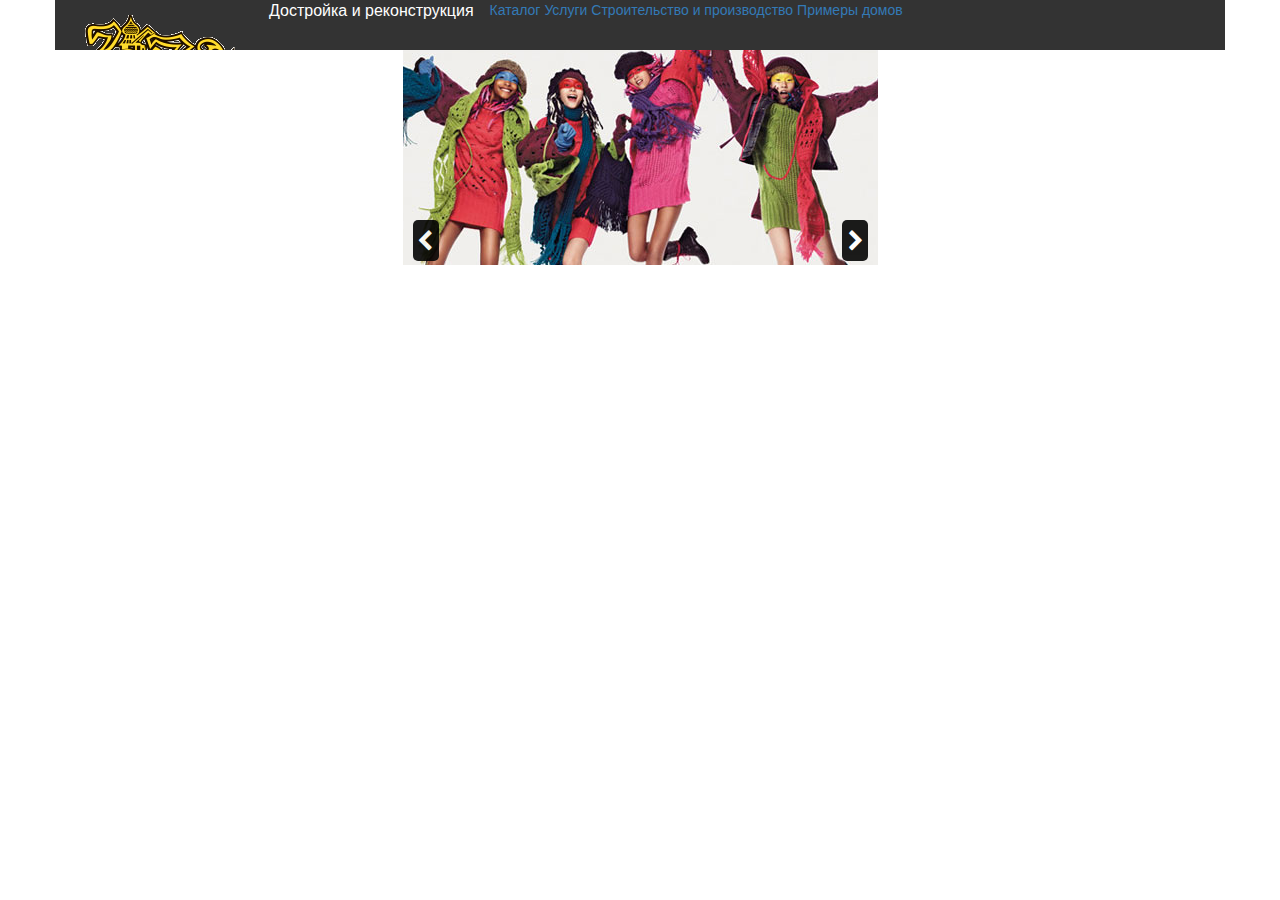
==== banner.html @ 2c3438ba "init commit. oh git" ====
﻿<!DOCTYPE html>
<html>

<head>
    <link rel="stylesheet" href="font-awesome-4.7.0/css/font-awesome.min.css">
    <link rel="stylesheet" href="bootstrap-3.3.7-dist/css/bootstrap.min.css">
    <link rel="stylesheet" href="css/inner.css">

    <meta charset="utf-8" />
    <meta name="viewport" content="width=device-width, initial-scale=1.0" />
</head>

<body>

    <header>
        <div class="vnavbar container">

            <a class="navbar-brand" href="#"><img src="images/label.png"></a>

            <!-- <ul class="service-info">
                        <li>О компании</li>
                        <li>Акции</li>
                        <li>Контакты</li>
                    </ul> -->




            <a href="#">Каталог</a>

            <div class="dropdown-large">
                <a href="#" class="dropdown-link">
                    Достройка и реконструкция
                </a>

                <ul class="dropdown-menu-large row">
                    <div class="container">
                        <li class="col-md-4">
                            <ul>
                                <div class="sub-menu">
                                    <li class="dropdown-header">Пристройки</li>
                                    <li><a href="#">Пристройки к строениям</a></li>
                                    <li><a href="#">Устройство мансардных этажей</a></li>
                                </div>
                                <div class="sub-menu">
                                    <li class="dropdown-header">Достройка домов</li>
                                    <li><a href="#">Завершение строительства</a></li>
                                    <li><a href="#">Возведение крыш</a></li>
                                    <li><a href="#">Объединение строений</a></li>
                                    <li><a href="#">Устройство отмостки</a></li>
                                </div>
                                <div class="sub-menu">
                                    <li class="dropdown-header">Примеры работ</li>
                                </div>
                            </ul>
                        </li>
                        <li class="col-md-4">
                            <ul>
                                <div class="sub-menu">
                                    <li class="dropdown-header">Ремонт домов</li>
                                    <li><a href="#">Замена кровли</a></li>
                                    <li><a href="#">Утепление строений</a></li>
                                    <li><a href="#">Наружная отделка домов</a></li>
                                    <li><a href="#">Внутренняя отделка помещений</a></li>
                                    <li><a href="#">Внутренняя перепланнировка помещений</a></li>
                                </div>
                                <div class="sub-menu">
                                    <li class="dropdown-header">Строительство и достройка малых архитектурных форм</li>
                                </div>
                                <div class="sub-menu">
                                    <li class="dropdown-header">Возведение заборов из профлиста</li>
                                </div>
                            </ul>
                        </li>
                    </div>
                </ul>
            </div>

            <a href="#">Услуги</a>

            <a href="#">Строительство и производство</a>

            <a href="#">Примеры домов</a>

            <div class="phone">+7 495 921 33 01</div>

        </div>

    </header>

    <div class="body-content">
        <div class="main-catalog">

            <div class="slider-box">
                <div class="prev">
                    <i class="fa fa-chevron-left" aria-hidden="true"></i>
                </div>

                <div class="slider">
                    <img src="images/banner_1.png" class="current" alt="">
                    <img src="images/banner_2.png" alt="">
                    <img src="images/banner_3.png" alt="">
                </div>
                <div class="next">
                    <i class="fa fa-chevron-right" aria-hidden="true"></i>
                </div>
            </div>

        </div>
    </div>

</body>

<script src="js/jquery-3.3.1.min.js"></script>
<script src="bootstrap-3.3.7-dist/js/bootstrap.min.js"></script>
<script src="js/slider.js"></script>

</html>
---- css/inner.css ----
header .vnavbar {
  overflow: hidden;
  background-color: #333;
}

header .vnavbar ul {
  list-style: none;
}

header .vnavbar a:hover {
  background-color: #eee;
}

header .vnavbar .dropdown-large {
  float: left;
  overflow: hidden;
}

header .vnavbar .dropdown-large:hover {
  background-color: #eee;
}

header .vnavbar .dropdown-large:hover .dropdown-menu-large {
  display: block;
}

header .vnavbar .dropdown-large:hover .dropdown-menu-large li {
  display: -webkit-box;
  display: -ms-flexbox;
  display: flex;
}

header .vnavbar .dropdown-large .dropdown-link {
  font-size: 16px;
  border: none;
  outline: none;
  color: white;
  padding: 14px 16px;
  background-color: inherit;
  font-family: inherit;
  margin: 0;
}

header .vnavbar .dropdown-large .dropdown-menu-large {
  display: none;
  position: absolute;
  left: 0;
  background-color: #eee;
  width: 100%;
  z-index: 1;
}

header .vnavbar .dropdown-large .dropdown-menu-large .container {
  padding: 0px;
}

header .vnavbar .dropdown-large .dropdown-menu-large .container li {
  padding: 0px;
}

header .vnavbar .dropdown-large .dropdown-menu-large .container li ul {
  padding: 0px;
}

header .vnavbar .dropdown-large .dropdown-menu-large a {
  float: left;
  color: white;
  text-decoration: none;
}

header .vnavbar .dropdown-large .dropdown-menu-large a:hover {
  background-color: #eee;
  color: black;
}

.main-catalog {
  padding-right: 15px;
  padding-left: 15px;
  margin: auto;
  text-align: center;
}

.main-catalog .slider-box {
  position: relative;
  margin: auto;
  display: inline-block;
  width: 475px;
  height: 215px;
  overflow: hidden;
}

.main-catalog .slider-box .slider {
  position: relative;
  width: 10000px;
  height: 215px;
}

.main-catalog .slider-box .slider img {
  float: left;
}

.main-catalog .slider-box .prev,
.main-catalog .slider-box .next {
  position: absolute;
  top: 170px;
  display: block;
  cursor: pointer;
  font-family: FontAwesome;
  font-size: 22px;
  background-color: #030303;
  color: #fff;
  opacity: 0.9;
  z-index: 10;
  border-radius: 5px;
}

.main-catalog .slider-box .prev {
  padding: 6px 6px 4px 4px;
  left: 10px;
}

.main-catalog .slider-box .next {
  padding: 6px 4px 4px 6px;
  right: 10px;
}
/*# sourceMappingURL=inner.css.map */
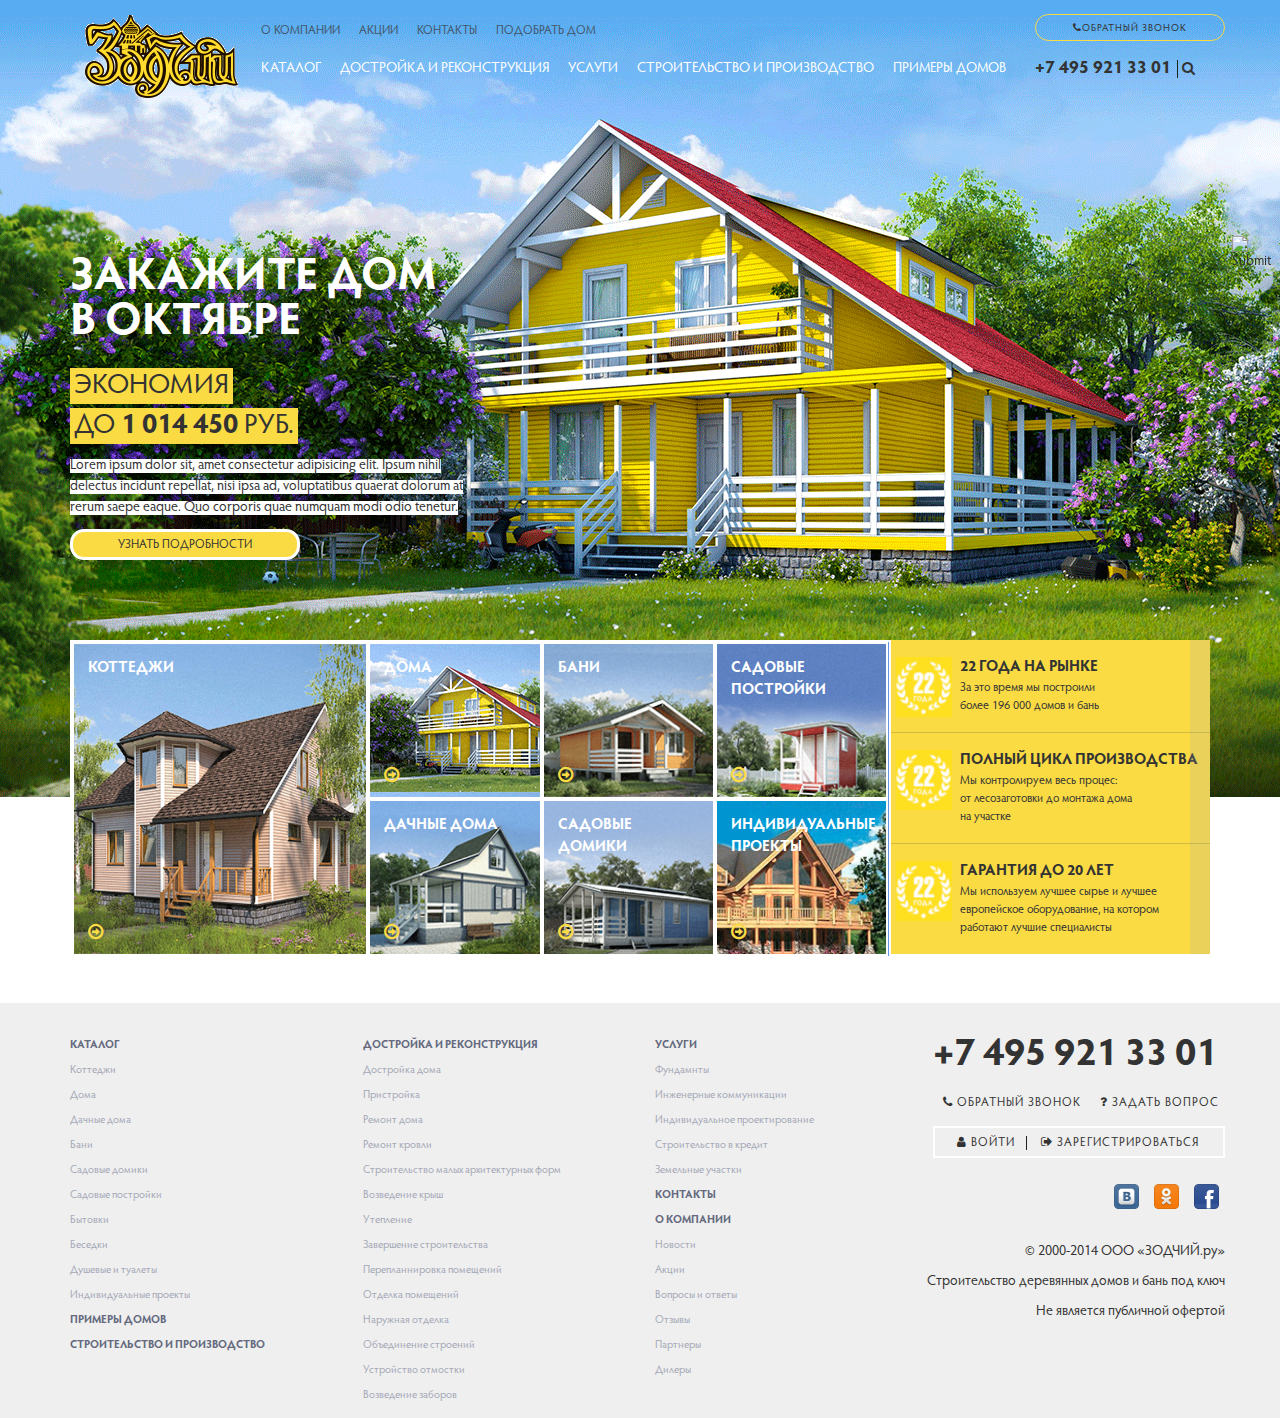
==== commit 5668a3e5: "second_commit" ====
--- a/banner.html
+++ b/banner.html
@@ -13,106 +13,309 @@
 <body>
 
     <header>
-        <div class="vnavbar container">
-
-            <a class="navbar-brand" href="#"><img src="images/label.png"></a>
-
-            <!-- <ul class="service-info">
-                        <li>О компании</li>
-                        <li>Акции</li>
-                        <li>Контакты</li>
-                    </ul> -->
-
-
-
-
-            <a href="#">Каталог</a>
-
-            <div class="dropdown-large">
-                <a href="#" class="dropdown-link">
-                    Достройка и реконструкция
-                </a>
-
-                <ul class="dropdown-menu-large row">
-                    <div class="container">
-                        <li class="col-md-4">
-                            <ul>
-                                <div class="sub-menu">
-                                    <li class="dropdown-header">Пристройки</li>
-                                    <li><a href="#">Пристройки к строениям</a></li>
-                                    <li><a href="#">Устройство мансардных этажей</a></li>
-                                </div>
-                                <div class="sub-menu">
-                                    <li class="dropdown-header">Достройка домов</li>
-                                    <li><a href="#">Завершение строительства</a></li>
-                                    <li><a href="#">Возведение крыш</a></li>
-                                    <li><a href="#">Объединение строений</a></li>
-                                    <li><a href="#">Устройство отмостки</a></li>
-                                </div>
-                                <div class="sub-menu">
-                                    <li class="dropdown-header">Примеры работ</li>
-                                </div>
-                            </ul>
+        <div class="container ">
+            <div class="navbar-header">
+                <a class="navbar-brand" href="#"><img src="images/label.png"></a>
+            </div>
+
+            <div class="vnavbar nav navbar-nav">
+                <div class="service-info-menu">
+                    <ul class="service-info">
+                        <li><a href="#">О компании</a></li>
+                        <li><a href="#">Акции</a></li>
+                        <li><a href="#">Контакты</a></li>
+                        <li><a href="#">Подобрать дом</a></li>
+                    </ul>
+                </div>
+
+                <div class="navigation-menu">
+                    <a href="#">Каталог</a>
+
+                    <div class="dropdown-large">
+                        <a href="#" class="dropdown-link">
+                            Достройка и реконструкция
+                        </a>
+
+                        <ul class="dropdown-menu-large row">
+                            <div class="container">
+                                <li class="col-md-4">
+                                    <ul>
+                                        <div class="sub-menu">
+                                            <li class="dropdown-header underlined">Пристройки</li>
+                                            <li><a href="#">Пристройки к строениям</a></li>
+                                            <li><a href="#">Устройство мансардных этажей</a></li>
+                                        </div>
+                                        <div class="sub-menu">
+                                            <li class="dropdown-header underlined">Достройка домов</li>
+                                            <li><a href="#">Завершение строительства</a></li>
+                                            <li><a href="#">Возведение крыш</a></li>
+                                            <li><a href="#">Объединение строений</a></li>
+                                            <li><a href="#">Устройство отмостки</a></li>
+                                        </div>
+                                        <div class="sub-menu">
+                                            <li class="dropdown-header">Примеры работ</li>
+                                        </div>
+                                    </ul>
+                                </li>
+                                <li class="col-md-4">
+                                    <ul>
+                                        <div class="sub-menu">
+                                            <li class="dropdown-header underlined">Ремонт домов</li>
+                                            <li><a href="#">Замена кровли</a></li>
+                                            <li><a href="#">Утепление строений</a></li>
+                                            <li><a href="#">Наружная отделка домов</a></li>
+                                            <li><a href="#">Внутренняя отделка помещений</a></li>
+                                            <li><a href="#">Внутренняя перепланнировка помещений</a></li>
+                                        </div>
+                                        <div class="sub-menu">
+                                            <li class="dropdown-header">Строительство и достройка малых
+                                                архитектурных
+                                                форм</li>
+                                        </div>
+                                        <div class="sub-menu">
+                                            <li class="dropdown-header">Возведение заборов из профлиста</li>
+                                        </div>
+                                    </ul>
+                                </li>
+                            </div>
+                        </ul>
+                    </div>
+
+                    <a href="#">Услуги</a>
+
+                    <a href="#">Строительство и производство</a>
+
+                    <a href="#">Примеры домов</a>
+
+                </div>
+            </div>
+
+            <ul class="nav navbar-nav navbar-right contacts">
+                <li>
+                    <button class="callback">
+                        <i class="fa fa-phone" aria-hidden="true"></i>Обратный звонок
+                    </button>
+                </li>
+                <li class="service">
+                    <span class="phone">+7 495 921 33 01</span>
+                    <span class="vl"></span>
+                    <i class="fa fa-search" aria-hidden="true"></i>
+                </li>
+            </ul>
+        </div>
+    </header>
+
+    <div class="body-content">
+        <input type="image" src="submit.gif" alt="Submit" width="48" height="48" style="position: fixed; right: 0; z-index: 20;">
+
+        <div class="slider">
+            <div class="container">
+                <div class="slide">
+                    <h1>Закажите дом в октябре</h1>
+                    <h2>
+                        <span>Экономия</span>
+                        <br>
+                        <span>до <b>1 014 450</b> руб.</span>
+                    </h2>
+                    <p>
+                        <span>Lorem ipsum dolor sit, amet consectetur adipisicing elit. Ipsum nihil</span>
+                        <span>delectus incidunt repellat, nisi ipsa ad, voluptatibus quaerat dolorum at</span>
+                        <span>rerum saepe eaque. Quo corporis quae numquam modi odio tenetur.</span>
+                    </p>
+                    <button class="details">
+                        Узнать подробности
+                    </button>
+                </div>
+            </div>
+        </div>
+
+        <div class="container">
+            <div class="examples">
+                <div class="cottage house-image">
+                    <h4>Коттеджи</h4>
+                    <div class="show-details">
+                        <a href="#"><i class="fa fa-arrow-circle-o-right" aria-hidden="true"></i></a>
+                    </div>
+                </div>
+
+                <div class="other-buildings house-image">
+                    <div class="houses">
+                        <h4>Дома</h4>
+                        <div class="show-details">
+                            <a href="#"><i class="fa fa-arrow-circle-o-right" aria-hidden="true"></i></a>
+                        </div>
+                    </div>
+                    <div class="bath house-image">
+                        <h4>Бани</h4>
+                        <div class="show-details">
+                            <a href="#"><i class="fa fa-arrow-circle-o-right" aria-hidden="true"></i></a>
+                        </div>
+                    </div>
+                    <div class="building house-image">
+                        <h4>Садовые постройки</h4>
+                        <div class="show-details">
+                            <a href="#"><i class="fa fa-arrow-circle-o-right" aria-hidden="true"></i></a>
+                        </div>
+                    </div>
+                    <div class="village-houses house-image">
+                        <h4>Дачные дома</h4>
+                        <div class="show-details">
+                            <a href="#"><i class="fa fa-arrow-circle-o-right" aria-hidden="true"></i></a>
+                        </div>
+                    </div>
+                    <div class="village-buildings house-image">
+                        <h4>Садовые домики</h4>
+                        <div class="show-details">
+                            <a href="#"><i class="fa fa-arrow-circle-o-right" aria-hidden="true"></i></a>
+                        </div>
+                    </div>
+                    <div class="individual-projects house-image">
+                        <h4>Индивидуальные проекты</h4>
+                        <div class="show-details">
+                            <a href="#"><i class="fa fa-arrow-circle-o-right" aria-hidden="true"></i></a>
+                        </div>
+                    </div>
+                </div>
+
+                <div class="benefits">
+                    <div class="uzor"></div>
+                    <ul>
+                        <li class="benefit">
+                            <div class="benefit-image" style="background-image: url('./images/22years.png')"></div>
+                            <div class="benefit-description">
+                                <h4>22 года на рынке</h4>
+                                <span>За это время мы построили<br> более 196 000 домов и бань</span>
+                            </div>
                         </li>
-                        <li class="col-md-4">
-                            <ul>
-                                <div class="sub-menu">
-                                    <li class="dropdown-header">Ремонт домов</li>
-                                    <li><a href="#">Замена кровли</a></li>
-                                    <li><a href="#">Утепление строений</a></li>
-                                    <li><a href="#">Наружная отделка домов</a></li>
-                                    <li><a href="#">Внутренняя отделка помещений</a></li>
-                                    <li><a href="#">Внутренняя перепланнировка помещений</a></li>
-                                </div>
-                                <div class="sub-menu">
-                                    <li class="dropdown-header">Строительство и достройка малых архитектурных форм</li>
-                                </div>
-                                <div class="sub-menu">
-                                    <li class="dropdown-header">Возведение заборов из профлиста</li>
-                                </div>
-                            </ul>
+                        <li class="benefit">
+                            <div class="benefit-image" style="background-image: url('./images/22years.png')"></div>
+                            <div class="benefit-description">
+                                <h4>Полный цикл производства</h4>
+                                <span>Мы контролируем весь процес:<br>
+                                    от лесозаготовки до монтажа дома<br>
+                                    на участке</span>
+                            </div>
                         </li>
-                    </div>
-                </ul>
-            </div>
-
-            <a href="#">Услуги</a>
-
-            <a href="#">Строительство и производство</a>
-
-            <a href="#">Примеры домов</a>
-
-            <div class="phone">+7 495 921 33 01</div>
-
+                        <li class="benefit">
+                            <div class="benefit-image" style="background-image: url('./images/22years.png')"></div>
+                            <div class="benefit-description">
+                                <h4>Гарантия до 20 лет</h4>
+                                <span>Мы используем лучшее сырье и лучшее европейское оборудование, на котором
+                                    работают лучшие специалисты</span>
+                            </div>
+                        </li>
+                    </ul>
+                </div>
+            </div>
         </div>
 
-    </header>
-
-    <div class="body-content">
-        <div class="main-catalog">
-
-            <div class="slider-box">
-                <div class="prev">
-                    <i class="fa fa-chevron-left" aria-hidden="true"></i>
-                </div>
-
-                <div class="slider">
-                    <img src="images/banner_1.png" class="current" alt="">
-                    <img src="images/banner_2.png" alt="">
-                    <img src="images/banner_3.png" alt="">
-                </div>
-                <div class="next">
-                    <i class="fa fa-chevron-right" aria-hidden="true"></i>
-                </div>
-            </div>
-
+        <div class="news"></div>
+
+        <div class="house-description"></div>
+
+    </div>
+
+    <footer>
+        <div class="container">
+            <div class="row">
+                <div class="col-md-3">
+                    <ul>
+                        <li class="nav-title">Каталог</li>
+                        <li><a href="#">Коттеджи</a></li>
+                        <li><a href="#">Дома</a></li>
+                        <li><a href="#">Дачные дома</a></li>
+                        <li><a href="#">Бани</a></li>
+                        <li><a href="#">Садовые домики</a></li>
+                        <li><a href="#">Садовые постройки</a></li>
+                        <li><a href="#">Бытовки</a></li>
+                        <li><a href="#">Беседки</a></li>
+                        <li><a href="#">Душевые и туалеты</a></li>
+                        <li><a href="#">Индивидуальные проекты</a></li>
+                        <li class="nav-title"><a href="#">Примеры домов</a></li>
+                        <li class="nav-title"><a href="#">Строительство и производство</a></li>
+                    </ul>
+                </div>
+                <div class="col-md-3">
+                    <ul>
+                        <li class="nav-title">Достройка и реконструкция</li>
+                        <li><a href="#">Достройка дома</a></li>
+                        <li><a href="#">Пристройка</a></li>
+                        <li><a href="#">Ремонт дома</a></li>
+                        <li><a href="#">Ремонт кровли</a></li>
+                        <li><a href="#">Строительство малых архитектурных форм</a></li>
+                        <li><a href="#">Возведение крыш</a></li>
+                        <li><a href="#">Утепление</a></li>
+                        <li><a href="#">Завершение строительства</a></li>
+                        <li><a href="#">Перепланнировка помещений</a></li>
+                        <li><a href="#">Отделка помещений</a></li>
+                        <li><a href="#">Наружная отделка</a></li>
+                        <li><a href="#">Объединение строений</a></li>
+                        <li><a href="#">Устройство отмостки</a></li>
+                        <li><a href="#">Возведение заборов</a></li>
+                    </ul>
+                </div>
+                <div class="col-md-3">
+                    <ul>
+                        <li class="nav-title">Услуги</li>
+                        <li><a href="#">Фундамнты</a></li>
+                        <li><a href="#">Инженерные коммуникации</a></li>
+                        <li><a href="#">Индивидуальное проектирование</a></li>
+                        <li><a href="#">Строительство в кредит</a></li>
+                        <li><a href="#">Земельные участки</a></li>
+                        <li class="nav-title"><a href="#">Контакты</a></li>
+                        <li class="nav-title"><a href="#">О компании</a></li>
+                        <li><a href="#">Новости</a></li>
+                        <li><a href="#">Акции</a></li>
+                        <li><a href="#">Вопросы и ответы</a></li>
+                        <li><a href="#">Отзывы</a></li>
+                        <li><a href="#">Партнеры</a></li>
+                        <li><a href="#">Дилеры</a></li>
+                    </ul>
+                </div>
+                <div class="col-md-3 contacts">
+                    <h1>+7 495 921 33 01</h1>
+                    <div class="cooperation">
+                        <button class="callback">
+                            <i class="fa fa-phone" aria-hidden="true"></i> Обратный звонок
+                        </button>
+                        <button class="question">
+                            <i class="fa fa-question" aria-hidden="true"></i> Задать вопрос
+                        </button>
+                    </div>
+                    <div class="autentification">
+                        <button class="enter">
+                            <i class="fa fa-user" aria-hidden="true"></i> Войти
+                        </button>
+                        <span class="vl"></span>
+                        <button class="register">
+                            <i class="fa fa-sign-out" aria-hidden="true"></i> Зарегистрироваться
+                        </button>
+                    </div>
+                    <div class="social-networks">
+                        <a>
+                            <div class="vk"></div>
+                        </a>
+                        <a>
+                            <div class="ok"></div>
+                        </a>
+                        <a>
+                            <div class="fb"></div>
+                        </a>
+                    </div>
+                    <div class="service">
+                        <p>© 2000-2014 ООО «ЗОДЧИЙ.ру»</p>
+                        <p>Строительство деревянных домов и бань под ключ</p>
+                        <p>Не является публичной офертой</p>
+                    </div>
+                </div>
+            </div>
         </div>
-    </div>
+    </footer>
 
 </body>
 
 <script src="js/jquery-3.3.1.min.js"></script>
 <script src="bootstrap-3.3.7-dist/js/bootstrap.min.js"></script>
-<script src="js/slider.js"></script>
+<!-- <script src="js/slider.js"></script> -->
 
 </html>--- a/css/inner.css
+++ b/css/inner.css
@@ -1,126 +1,508 @@
+@font-face {
+  font-family: "HypatiaSansPro";
+  src: url("../fonts/HypatiaSansPro-Regular.otf") format("truetype");
+  font-weight: 400;
+  font-style: normal;
+}
+
+@font-face {
+  font-family: "HypatiaSansPro";
+  src: url("../fonts/HypatiaSansPro-Bold.otf") format("truetype");
+  font-weight: bold;
+  font-style: normal;
+}
+
+body {
+  font-family: "HypatiaSansPro";
+  font-weight: 400;
+  background: url(../images/slideOne.png) no-repeat top;
+}
+
+body h1,
+body h2,
+body h3,
+body h4 {
+  text-transform: uppercase;
+}
+
+body h1 {
+  font-size: 45px;
+  font-weight: bold;
+  line-height: 45px;
+}
+
+body h2 {
+  font-size: 28px;
+  font-weight: 400;
+  line-height: 40px;
+}
+
+body h3 {
+  font-size: 20px;
+  font-weight: bold;
+  line-height: 25px;
+}
+
+body h4 {
+  margin-top: 0px;
+  font-size: 15px;
+  font-weight: bold;
+  line-height: 22px;
+}
+
 header .vnavbar {
   overflow: hidden;
-  background-color: #333;
+}
+
+header .vnavbar .service-info-menu {
+  margin-top: 20px;
+}
+
+header .vnavbar .service-info-menu .service-info {
+  padding: 0px;
+}
+
+header .vnavbar .service-info-menu .service-info li {
+  text-transform: uppercase;
+  display: inline;
+}
+
+header .vnavbar .service-info-menu .service-info li a {
+  padding: 12px 8px;
+  font-size: 12px;
+  line-height: 22px;
+  color: #445569;
+  text-decoration: none;
 }
 
 header .vnavbar ul {
   list-style: none;
 }
 
-header .vnavbar a:hover {
+header .vnavbar .navigation-menu {
+  margin: 16px 0px;
+}
+
+header .vnavbar .navigation-menu a {
+  padding: 12px 8px;
+  border-radius: 5px;
+  font-size: 14px;
+  line-height: 22px;
+  color: #ffffff;
+  text-decoration: none;
+  text-transform: uppercase;
+}
+
+header .vnavbar .navigation-menu a:hover {
+  color: #445569;
   background-color: #eee;
 }
 
-header .vnavbar .dropdown-large {
-  float: left;
-  overflow: hidden;
-}
-
-header .vnavbar .dropdown-large:hover {
+header .vnavbar .navigation-menu .dropdown-large {
+  display: inline;
+}
+
+header .vnavbar .navigation-menu .dropdown-large:hover {
   background-color: #eee;
 }
 
-header .vnavbar .dropdown-large:hover .dropdown-menu-large {
+header .vnavbar .navigation-menu .dropdown-large:hover .dropdown-menu-large {
+  margin-left: 0px;
+  padding-top: 20px;
+  padding-bottom: 20px;
   display: block;
-}
-
-header .vnavbar .dropdown-large:hover .dropdown-menu-large li {
+  z-index: 10;
+}
+
+header .vnavbar .navigation-menu .dropdown-large:hover .dropdown-menu-large li {
   display: -webkit-box;
   display: -ms-flexbox;
   display: flex;
 }
 
-header .vnavbar .dropdown-large .dropdown-link {
-  font-size: 16px;
-  border: none;
-  outline: none;
-  color: white;
-  padding: 14px 16px;
+header .vnavbar .navigation-menu .dropdown-large .dropdown-link {
   background-color: inherit;
-  font-family: inherit;
-  margin: 0;
-}
-
-header .vnavbar .dropdown-large .dropdown-menu-large {
+}
+
+header .vnavbar .navigation-menu .dropdown-large .dropdown-menu-large {
   display: none;
   position: absolute;
   left: 0;
   background-color: #eee;
+  -webkit-box-shadow: 0px 6px 5px -2px #333333;
+  box-shadow: 0px 6px 5px -2px #333333;
   width: 100%;
   z-index: 1;
 }
 
-header .vnavbar .dropdown-large .dropdown-menu-large .container {
+header .vnavbar .navigation-menu .dropdown-large .dropdown-menu-large .container li {
   padding: 0px;
-}
-
-header .vnavbar .dropdown-large .dropdown-menu-large .container li {
+  font-size: 13px;
+  color: #64697e;
+}
+
+header .vnavbar .navigation-menu .dropdown-large .dropdown-menu-large .container li ul {
   padding: 0px;
 }
 
-header .vnavbar .dropdown-large .dropdown-menu-large .container li ul {
+header .vnavbar .navigation-menu .dropdown-large .dropdown-menu-large .container li ul .dropdown-header {
+  margin: 16px 0px 8px 0px;
+  color: #1a273e;
+  font-size: 13px;
+  line-height: 20px;
+  font-weight: 700;
+  text-transform: uppercase;
+  white-space: normal;
+}
+
+header .vnavbar .navigation-menu .dropdown-large .dropdown-menu-large .container li ul .dropdown-header.underlined::after {
+  margin-top: 20px;
+  content: "";
+  display: block;
+  position: absolute;
+  width: 90%;
+  border-bottom: 2px solid #fadb44;
+}
+
+header .vnavbar .navigation-menu .dropdown-large .dropdown-menu-large .container a {
+  float: left;
+  color: #1a273e;
   padding: 0px;
-}
-
-header .vnavbar .dropdown-large .dropdown-menu-large a {
+  border-radius: 0px;
+  text-transform: unset;
+}
+
+header .vnavbar .navigation-menu .dropdown-large .dropdown-menu-large .container a:hover {
+  text-decoration: underline;
+}
+
+header .contacts li {
+  float: none;
+}
+
+header .contacts .callback {
+  margin-top: 14px;
+  padding-top: 4px;
+  font-size: 10px;
+  line-height: 20px;
+  letter-spacing: 1px;
+  text-transform: uppercase;
+  width: 190px;
+  outline: none;
+  border: 1px solid #fadb44;
+  border-radius: 20px;
+  background-color: transparent;
+}
+
+header .contacts .service {
+  font-size: 18px;
+  margin-top: 16px;
+}
+
+header .contacts .service .phone {
+  font-weight: 700;
+}
+
+header .contacts .service .vl {
+  margin-left: 2px;
+  margin-right: 4px;
+  border-left: 1px solid #1c241c;
+  height: 500px;
+}
+
+header .contacts .service .fa-search {
+  font-size: 14px;
+}
+
+.body-content .slider {
+  margin-top: 140px;
+}
+
+.body-content .slider .slide {
+  width: 400px;
+}
+
+.body-content .slider .slide h1 {
+  color: #ffffff;
+}
+
+.body-content .slider .slide h2 span {
+  padding: 4px;
+  color: #333333;
+  background-color: #fadb44;
+}
+
+.body-content .slider .slide p span {
+  line-height: 21px;
+  background-color: #ffffff;
+}
+
+.body-content .slider .slide .details {
+  padding-top: 2px;
+  outline: none;
+  border: 3px solid #ffffff;
+  border-radius: 14px;
+  background-color: #fadb44;
+  text-transform: uppercase;
+  font-size: 12px;
+  line-height: 22px;
+  width: 230px;
+}
+
+.body-content .examples {
+  margin-top: 80px;
+  overflow: hidden;
+  text-transform: uppercase;
+  color: #ffffff;
+}
+
+.body-content .examples > div {
+  -webkit-box-sizing: border-box;
+  box-sizing: border-box;
+  padding: 14px;
+  border: 4px solid #ffffff;
   float: left;
-  color: white;
-  text-decoration: none;
-}
-
-header .vnavbar .dropdown-large .dropdown-menu-large a:hover {
-  background-color: #eee;
-  color: black;
-}
-
-.main-catalog {
-  padding-right: 15px;
-  padding-left: 15px;
-  margin: auto;
-  text-align: center;
-}
-
-.main-catalog .slider-box {
   position: relative;
-  margin: auto;
+}
+
+.body-content .examples .cottage {
+  width: 26%;
+  height: 318px;
+  background-color: aqua;
+  background-image: url("../images/cottage.png");
+  border-right: none;
+}
+
+.body-content .examples .other-buildings {
+  padding: 0px;
+  width: 46%;
+  height: 318px;
+  background-color: cornflowerblue;
+  border: 2px solid #ffffff;
+}
+
+.body-content .examples .other-buildings > div {
+  -webkit-box-sizing: border-box;
+  box-sizing: border-box;
+  padding: 14px;
+  border: 2px solid #ffffff;
+  float: left;
+  width: 33.3%;
+  height: 157px;
+  position: relative;
+}
+
+.body-content .examples .other-buildings .houses {
+  background-image: url("../images/houses.png");
+}
+
+.body-content .examples .other-buildings .bath {
+  background-image: url("../images/bath.png");
+}
+
+.body-content .examples .other-buildings .building {
+  background-image: url("../images/building.png");
+}
+
+.body-content .examples .other-buildings .village-houses {
+  background-image: url("../images/village-houses.png");
+}
+
+.body-content .examples .other-buildings .village-buildings {
+  background-image: url("../images/village-buildings.png");
+}
+
+.body-content .examples .other-buildings .individual-projects {
+  background-image: url("../images/individual-projects.png");
+}
+
+.body-content .examples .benefits {
+  padding: 0px;
+  width: 28%;
+  height: 318px;
+  background-color: #fadb44;
+  border-left: none;
+  border-right: none;
+  border-top: none;
+  position: relative;
+}
+
+.body-content .examples .benefits .uzor {
+  position: absolute;
+  right: 0px;
+  height: 100%;
+  width: 20px;
+  background-color: #a4a8b6;
+  opacity: 0.2;
+}
+
+.body-content .examples .benefits ul {
+  padding-left: 0px;
+  list-style: none;
+}
+
+.body-content .examples .benefits ul .benefit {
+  padding: 17px 10px 17px 5px;
+}
+
+.body-content .examples .benefits ul .benefit:not(:nth-child(3n + 3)) {
+  border-bottom: 1px solid rgba(51, 51, 51, 0.2);
+}
+
+.body-content .examples .benefits ul .benefit .benefit-image {
+  margin-right: 8px;
+  float: left;
+  background-position: center;
+  background-repeat: no-repeat;
+  background-size: cover;
+  min-width: 56px;
+  min-height: 60px;
+}
+
+.body-content .examples .benefits ul .benefit .benefit-description {
+  color: #333333;
+  line-height: 14px;
+}
+
+.body-content .examples .benefits ul .benefit .benefit-description h4 {
+  margin-bottom: 0px;
+}
+
+.body-content .examples .benefits ul .benefit .benefit-description span {
+  font-size: 12px;
+  line-height: 18px;
+  text-transform: none;
+}
+
+.body-content .examples .house-image {
+  background-position: center;
+  background-repeat: no-repeat;
+  background-size: cover;
+}
+
+.body-content .examples .show-details {
+  position: absolute;
+  bottom: 6px;
+  font-size: 18px;
+}
+
+.body-content .examples .show-details a {
+  color: #fadb44;
+}
+
+footer {
+  margin-top: 45px;
+  padding-top: 30px;
+  position: relative;
+  left: 0;
+  bottom: 0;
+  width: 100%;
+  background-color: #efefef;
+}
+
+footer ul {
+  padding-left: 0px;
+  list-style: none;
+}
+
+footer ul a,
+footer ul .nav-title {
+  font-size: 11px;
+  line-height: 25px;
+}
+
+footer ul a {
+  color: #a4a8b6;
+}
+
+footer ul a:hover {
+  color: #a4a8b6;
+}
+
+footer ul .nav-title,
+footer ul .nav-title a {
+  text-transform: uppercase;
+  color: #64697e;
+  font-weight: 700;
+}
+
+footer .contacts {
+  padding-right: 0px;
+  padding-left: 0px;
+}
+
+footer .contacts h1 {
+  margin-top: 0px;
+  font-size: 39px;
+}
+
+footer .contacts .cooperation button,
+footer .contacts .autentification button {
+  margin-top: 2px;
+  margin-left: 4px;
+  font-size: 12px;
+  line-height: 24px;
+  letter-spacing: 1px;
+  text-transform: uppercase;
+  outline: none;
+  border: none;
+  background-color: transparent;
+}
+
+footer .contacts .cooperation {
+  margin-bottom: 10px;
+}
+
+footer .contacts .autentification {
+  border: 2px solid #ffffff;
+}
+
+footer .contacts .autentification .enter {
+  margin-left: 16px;
+}
+
+footer .contacts .autentification .vl {
+  margin-left: 2px;
+  margin-right: 4px;
+  border-left: 1px solid #1c241c;
+  height: 500px;
+}
+
+footer .contacts .social-networks {
+  margin-top: 20px;
+  text-align: right;
+}
+
+footer .contacts .social-networks .vk,
+footer .contacts .social-networks .ok,
+footer .contacts .social-networks .fb {
+  margin: 6px;
   display: inline-block;
-  width: 475px;
-  height: 215px;
-  overflow: hidden;
-}
-
-.main-catalog .slider-box .slider {
-  position: relative;
-  width: 10000px;
-  height: 215px;
-}
-
-.main-catalog .slider-box .slider img {
-  float: left;
-}
-
-.main-catalog .slider-box .prev,
-.main-catalog .slider-box .next {
-  position: absolute;
-  top: 170px;
-  display: block;
-  cursor: pointer;
-  font-family: FontAwesome;
-  font-size: 22px;
-  background-color: #030303;
-  color: #fff;
-  opacity: 0.9;
-  z-index: 10;
-  border-radius: 5px;
-}
-
-.main-catalog .slider-box .prev {
-  padding: 6px 6px 4px 4px;
-  left: 10px;
-}
-
-.main-catalog .slider-box .next {
-  padding: 6px 4px 4px 6px;
-  right: 10px;
+  background-position: center;
+  background-repeat: no-repeat;
+  background-size: cover;
+  min-width: 25px;
+  min-height: 25px;
+  max-width: 25px;
+  max-height: 25px;
+}
+
+footer .contacts .social-networks .vk {
+  background-image: url("../images/vk.png");
+}
+
+footer .contacts .social-networks .ok {
+  background-image: url("../images/ok.png");
+}
+
+footer .contacts .social-networks .fb {
+  background-image: url("../images/fb.png");
+}
+
+footer .contacts .service {
+  margin-top: 20px;
+  float: right;
+  text-align: right;
+  white-space: nowrap;
 }
 /*# sourceMappingURL=inner.css.map */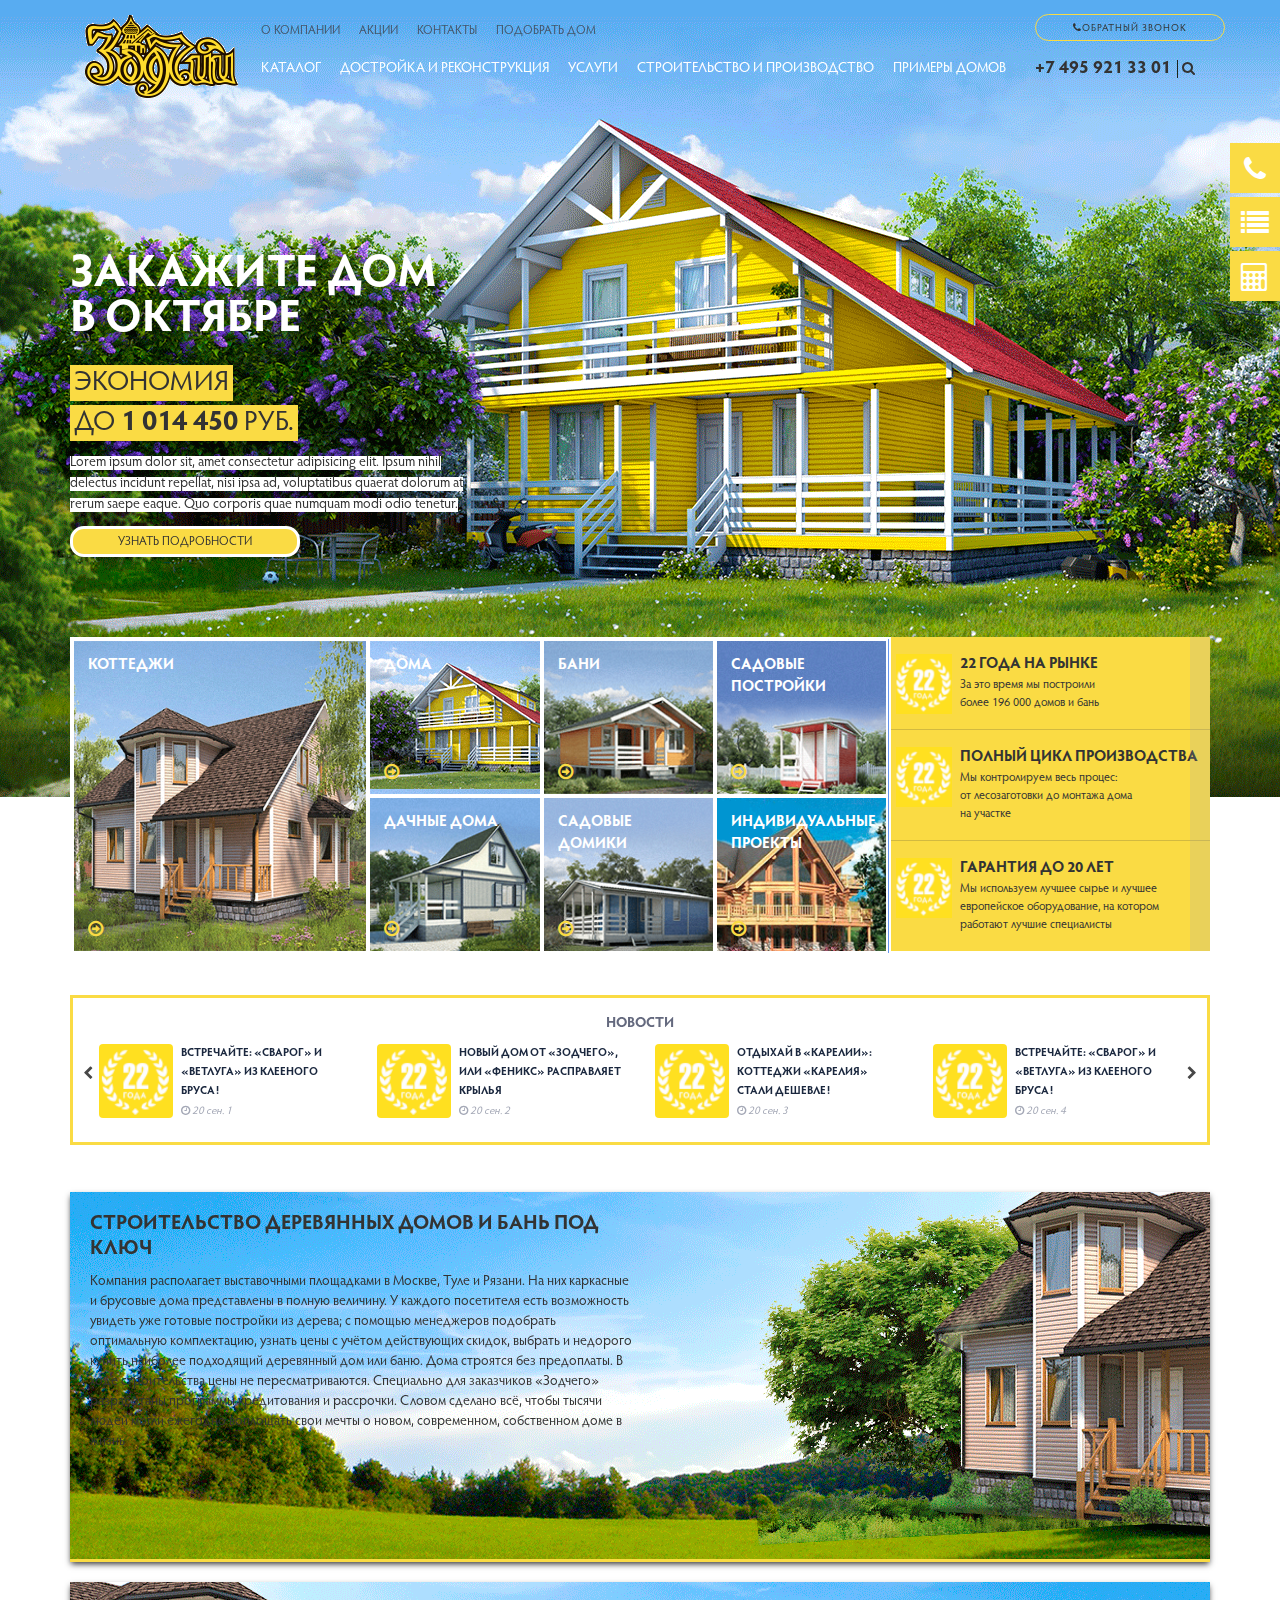
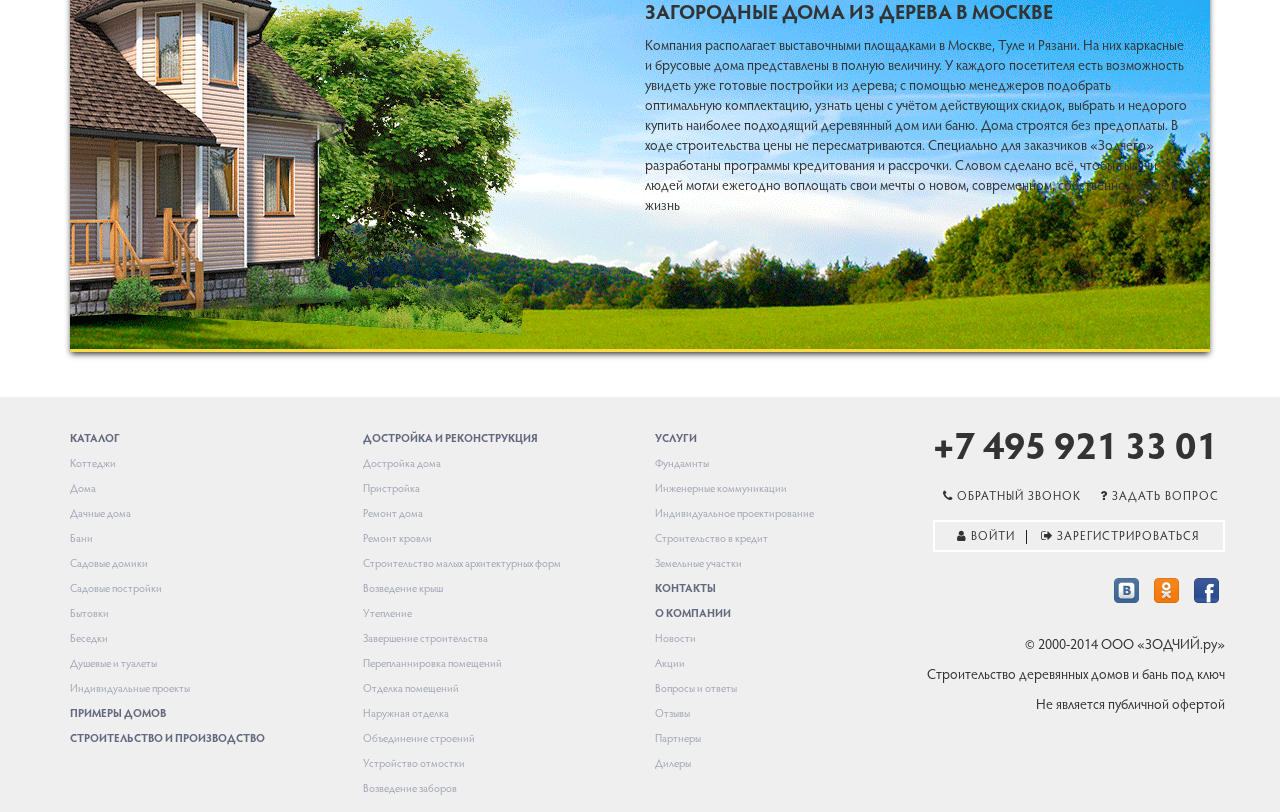
==== commit c4268fa8: "final_commit" ====
--- a/banner.html
+++ b/banner.html
@@ -4,6 +4,10 @@
 <head>
     <link rel="stylesheet" href="font-awesome-4.7.0/css/font-awesome.min.css">
     <link rel="stylesheet" href="bootstrap-3.3.7-dist/css/bootstrap.min.css">
+
+    <link rel="stylesheet" href="slick-slider/slick.css" />
+    <link rel="stylesheet" href="slick-slider/slick-theme.css" />
+
     <link rel="stylesheet" href="css/inner.css">
 
     <meta charset="utf-8" />
@@ -106,26 +110,49 @@
     </header>
 
     <div class="body-content">
-        <input type="image" src="submit.gif" alt="Submit" width="48" height="48" style="position: fixed; right: 0; z-index: 20;">
+        <div id="wrap"></div>
+        <div id="call-window">
+            <div class="close"><i class="fa fa-times-circle-o" aria-hidden="true"></i></div>
+            <h1>322-223-322</h1>
+            <img src="https://i.ytimg.com/vi/jvJ--fZM9g4/maxresdefault.jpg">
+        </div>
+        <div class="help-buttons">
+            <a href="#" id="call-btn">
+                <i class="fa fa-phone" aria-hidden="true"></i>
+            </a>
+            <a href="#" id="list-btn">
+                <i class="fa fa-list" aria-hidden="true"></i>
+            </a>
+            <a href="#" id="calck-btn">
+                <i class="fa fa-calculator" aria-hidden="true"></i>
+            </a>
+        </div>
 
         <div class="slider">
-            <div class="container">
-                <div class="slide">
-                    <h1>Закажите дом в октябре</h1>
-                    <h2>
-                        <span>Экономия</span>
-                        <br>
-                        <span>до <b>1 014 450</b> руб.</span>
-                    </h2>
-                    <p>
-                        <span>Lorem ipsum dolor sit, amet consectetur adipisicing elit. Ipsum nihil</span>
-                        <span>delectus incidunt repellat, nisi ipsa ad, voluptatibus quaerat dolorum at</span>
-                        <span>rerum saepe eaque. Quo corporis quae numquam modi odio tenetur.</span>
-                    </p>
-                    <button class="details">
-                        Узнать подробности
-                    </button>
-                </div>
+            <div class="slide slide1"></div>
+            <div class="slide slide2"></div>
+            <div class="slide slide3"></div>
+            <div class="slide slide4">
+                <!-- <h1></h1> -->
+            </div>
+        </div>
+
+        <div class="container">
+            <div class="main-info">
+                <h1>Закажите дом в октябре</h1>
+                <h2>
+                    <span>Экономия</span>
+                    <br>
+                    <span>до <b>1 014 450</b> руб.</span>
+                </h2>
+                <p>
+                    <span>Lorem ipsum dolor sit, amet consectetur adipisicing elit. Ipsum nihil</span>
+                    <span>delectus incidunt repellat, nisi ipsa ad, voluptatibus quaerat dolorum at</span>
+                    <span>rerum saepe eaque. Quo corporis quae numquam modi odio tenetur.</span>
+                </p>
+                <button class="details">
+                    Узнать подробности
+                </button>
             </div>
         </div>
 
@@ -209,9 +236,253 @@
             </div>
         </div>
 
-        <div class="news"></div>
-
-        <div class="house-description"></div>
+        <div class="container">
+            <!-- <div class="news">
+                <p class="news-title">Новости</p>
+                <div class="data-slick row">
+                    <div class="slide col-md-3 ">
+                    </div>
+                </div>
+            </div> -->
+
+            <div class="news slider-box">
+                <p class="news-title">Новости</p>
+                <!-- лучше сликслайдер -->
+                <div id="prev-slide">
+                    <i class="fa fa-chevron-left" aria-hidden="true"></i>
+                </div>
+                <div class="myslider row">
+                    <div class="slider-content current">
+                        <div class="slide col-md-3">
+                            <a href="#">
+                                <div class="house-example-image" style="background-image: url('./images/22years.png')"></div>
+                                <div class="house-example-description">
+                                    <p>
+                                        Встречайте: «Сварог» и «Ветлуга» из клееного бруса!
+                                    </p>
+                                    <span>
+                                        <i class="fa fa-clock-o" aria-hidden="true"></i>
+                                        <i>20 сен. 1</i>
+                                    </span>
+                                </div>
+                            </a>
+                        </div>
+                        <div class="slide col-md-3">
+                            <a href="#">
+                                <div class="house-example-image" style="background-image: url('./images/22years.png')"></div>
+                                <div class="house-example-description">
+                                    <p>
+                                        Новый дом от «Зодчего», или «Феникс» расправляет крылья
+                                    </p>
+                                    <span>
+                                        <i class="fa fa-clock-o" aria-hidden="true"></i>
+                                        <i>20 сен. 2</i>
+                                    </span>
+                                </div>
+                            </a>
+                        </div>
+                        <div class="slide col-md-3">
+                            <a href="#">
+                                <div class="house-example-image" style="background-image: url('./images/22years.png')"></div>
+                                <div class="house-example-description">
+                                    <p>
+                                        Отдыхай в «Карелии»: коттеджи «Карелия» стали дешевле!
+                                    </p>
+                                    <span>
+                                        <i class="fa fa-clock-o" aria-hidden="true"></i>
+                                        <i>20 сен. 3</i>
+                                    </span>
+                                </div>
+                            </a>
+                        </div>
+                        <div class="slide col-md-3">
+                            <a href="#">
+                                <div class="house-example-image" style="background-image: url('./images/22years.png')"></div>
+                                <div class="house-example-description">
+                                    <p>
+                                        Встречайте: «Сварог» и «Ветлуга» из клееного бруса!
+                                    </p>
+                                    <span>
+                                        <i class="fa fa-clock-o" aria-hidden="true"></i>
+                                        <i>20 сен. 4</i>
+                                    </span>
+                                </div>
+                            </a>
+                        </div>
+                    </div>
+                    <div class="slider-content">
+                        <div class="slide col-md-3">
+                            <a href="#">
+                                <div class="house-example-image" style="background-image: url('./images/22years.png')"></div>
+                                <div class="house-example-description">
+                                    <p>
+                                        Встречайте: «Сварог» и «Ветлуга» из клееного бруса!
+                                    </p>
+                                    <span>
+                                        <i class="fa fa-clock-o" aria-hidden="true"></i>
+                                        <i>20 сен. 5</i>
+                                    </span>
+                                </div>
+                            </a>
+                        </div>
+                        <div class="slide col-md-3">
+                            <a href="#">
+                                <div class="house-example-image" style="background-image: url('./images/22years.png')"></div>
+                                <div class="house-example-description">
+                                    <p>
+                                        Новый дом от «Зодчего», или «Феникс» расправляет крылья
+                                    </p>
+                                    <span>
+                                        <i class="fa fa-clock-o" aria-hidden="true"></i>
+                                        <i>20 сен. 6</i>
+                                    </span>
+                                </div>
+                            </a>
+                        </div>
+                        <div class="slide col-md-3">
+                            <a href="#">
+                                <div class="house-example-image" style="background-image: url('./images/22years.png')"></div>
+                                <div class="house-example-description">
+                                    <p>
+                                        Отдыхай в «Карелии»: коттеджи «Карелия» стали дешевле!
+                                    </p>
+                                    <span>
+                                        <i class="fa fa-clock-o" aria-hidden="true"></i>
+                                        <i>20 сен. 7</i>
+                                    </span>
+                                </div>
+                            </a>
+                        </div>
+                        <div class="slide col-md-3">
+                            <a href="#">
+                                <div class="house-example-image" style="background-image: url('./images/22years.png')"></div>
+                                <div class="house-example-description">
+                                    <p>
+                                        Встречайте: «Сварог» и «Ветлуга» из клееного бруса!
+                                    </p>
+                                    <span>
+                                        <i class="fa fa-clock-o" aria-hidden="true"></i>
+                                        <i>20 сен. 8</i>
+                                    </span>
+                                </div>
+                            </a>
+                        </div>
+                    </div>
+                    <div class="slider-content">
+                        <div class="slide col-md-3">
+                            <a href="#">
+                                <div class="house-example-image" style="background-image: url('./images/22years.png')"></div>
+                                <div class="house-example-description">
+                                    <p>
+                                        Встречайте: «Сварог» и «Ветлуга» из клееного бруса!
+                                    </p>
+                                    <span>
+                                        <i class="fa fa-clock-o" aria-hidden="true"></i>
+                                        <i>20 сен. 9</i>
+                                    </span>
+                                </div>
+                            </a>
+                        </div>
+                        <div class="slide col-md-3">
+                            <a href="#">
+                                <div class="house-example-image" style="background-image: url('./images/22years.png')"></div>
+                                <div class="house-example-description">
+                                    <p>
+                                        Новый дом от «Зодчего», или «Феникс» расправляет крылья
+                                    </p>
+                                    <span>
+                                        <i class="fa fa-clock-o" aria-hidden="true"></i>
+                                        <i>20 сен. 10</i>
+                                    </span>
+                                </div>
+                            </a>
+                        </div>
+                        <div class="slide col-md-3">
+                            <a href="#">
+                                <div class="house-example-image" style="background-image: url('./images/22years.png')"></div>
+                                <div class="house-example-description">
+                                    <p>
+                                        Отдыхай в «Карелии»: коттеджи «Карелия» стали дешевле!
+                                    </p>
+                                    <span>
+                                        <i class="fa fa-clock-o" aria-hidden="true"></i>
+                                        <i>20 сен. 11</i>
+                                    </span>
+                                </div>
+                            </a>
+                        </div>
+                        <div class="slide col-md-3">
+                            <a href="#">
+                                <div class="house-example-image" style="background-image: url('./images/22years.png')"></div>
+                                <div class="house-example-description">
+                                    <p>
+                                        Встречайте: «Сварог» и «Ветлуга» из клееного бруса!
+                                    </p>
+                                    <span>
+                                        <i class="fa fa-clock-o" aria-hidden="true"></i>
+                                        <i>20 сен. 12</i>
+                                    </span>
+                                </div>
+                            </a>
+                        </div>
+                    </div>
+                </div>
+                <div id="next-slide">
+                    <i class="fa fa-chevron-right" aria-hidden="true"></i>
+                </div>
+            </div>
+
+        </div>
+
+        <div class="container">
+            <div class="houses-description">
+                <div class="wooden-houses">
+                    <div class="row">
+                        <div class="col-md-6">
+                            <h3>Строительство деревянных домов и бань под ключ</h3>
+                            <p>
+                                Компания располагает выставочными площадками в Москве, Туле и Рязани.
+                                На них каркасные и брусовые дома представлены в полную величину. У каждого посетителя
+                                есть
+                                возможность увидеть уже
+                                готовые постройки из дерева; с помощью менеджеров подобрать оптимальную комплектацию,
+                                узнать цены с учётом действующих
+                                скидок, выбрать и недорого купить наиболее подходящий деревянный дом или баню. Дома
+                                строятся без предоплаты. В ходе
+                                строительства цены не пересматриваются. Специально для заказчиков «Зодчего» разработаны
+                                программы кредитования и
+                                рассрочки. Словом сделано всё, чтобы тысячи людей могли ежегодно воплощать свои мечты о
+                                новом, современном, собственном
+                                доме в жизнь
+                            </p>
+                        </div>
+                        <div class="col-md-6"></div>
+                    </div>
+                </div>
+                <div class="country-house">
+                    <div class=" row">
+                        <div class="col-md-offset-6 col-md-6">
+                            <h3>Загородные дома из дерева в Москве</h3>
+                            <p>
+                                Компания располагает выставочными площадками в Москве, Туле и Рязани.
+                                На них каркасные и брусовые дома представлены в полную величину. У каждого посетителя
+                                есть
+                                возможность увидеть уже
+                                готовые постройки из дерева; с помощью менеджеров подобрать оптимальную комплектацию,
+                                узнать цены с учётом действующих
+                                скидок, выбрать и недорого купить наиболее подходящий деревянный дом или баню. Дома
+                                строятся без предоплаты. В ходе
+                                строительства цены не пересматриваются. Специально для заказчиков «Зодчего» разработаны
+                                программы кредитования и
+                                рассрочки. Словом сделано всё, чтобы тысячи людей могли ежегодно воплощать свои мечты о
+                                новом, современном, собственном
+                                доме в жизнь
+                            </p>
+                        </div>
+                    </div>
+                </div>
+            </div>
+        </div>
 
     </div>
 
@@ -292,13 +563,13 @@
                         </button>
                     </div>
                     <div class="social-networks">
-                        <a>
+                        <a href="#">
                             <div class="vk"></div>
                         </a>
-                        <a>
+                        <a href="#">
                             <div class="ok"></div>
                         </a>
-                        <a>
+                        <a href="#">
                             <div class="fb"></div>
                         </a>
                     </div>
@@ -314,8 +585,9 @@
 
 </body>
 
-<script src="js/jquery-3.3.1.min.js"></script>
+<script src="js/jquery.min.js"></script>
 <script src="bootstrap-3.3.7-dist/js/bootstrap.min.js"></script>
-<!-- <script src="js/slider.js"></script> -->
+<script src="slick-slider/slick.min.js"></script>
+<script src="js/slider.js"></script>
 
 </html>--- a/css/inner.css
+++ b/css/inner.css
@@ -15,7 +15,6 @@
 body {
   font-family: "HypatiaSansPro";
   font-weight: 400;
-  background: url(../images/slideOne.png) no-repeat top;
 }
 
 body h1,
@@ -48,6 +47,10 @@
   font-size: 15px;
   font-weight: bold;
   line-height: 22px;
+}
+
+header .navbar-brand {
+  height: auto;
 }
 
 header .vnavbar {
@@ -214,30 +217,222 @@
   font-size: 14px;
 }
 
+.body-content #wrap {
+  padding: 16px;
+  display: none;
+  position: fixed;
+  left: 0;
+  right: 0;
+  top: 0;
+  bottom: 0;
+  background-color: rgba(1, 1, 1, 0.725);
+  z-index: 100;
+  overflow: auto;
+}
+
+.body-content #call-window {
+  padding: 16px;
+  width: 360px;
+  height: 400px;
+  margin: 50px auto;
+  display: none;
+  background: #fff;
+  z-index: 200;
+  position: fixed;
+  right: 50px;
+  top: 0;
+  text-align: center;
+  opacity: 0.8;
+}
+
+.body-content #call-window .close {
+  cursor: pointer;
+  opacity: 0.6;
+}
+
+.body-content #call-window img {
+  margin-top: 40px;
+  width: 260px;
+}
+
+.body-content .help-buttons {
+  position: fixed;
+  right: 0;
+  margin-top: 30px;
+}
+
+.body-content .help-buttons a {
+  width: 50px;
+  height: 50px;
+  position: fixed;
+  right: 0;
+  background-color: #fadb44;
+  color: #ffffff;
+  font-size: 28px;
+  text-align: center;
+  cursor: pointer;
+}
+
+.body-content .help-buttons a i {
+  vertical-align: bottom;
+}
+
+.body-content .help-buttons #list-btn {
+  margin-top: 54px;
+}
+
+.body-content .help-buttons #calck-btn {
+  margin-top: 108px;
+}
+
 .body-content .slider {
+  width: 100%;
+  height: 797px;
+  margin: auto;
+  position: absolute;
+  top: 0;
+  overflow: hidden;
+  z-index: -1;
+  will-change: transform;
+}
+
+.body-content .slider .slide {
+  width: 100%;
+  height: 797px;
+  position: absolute;
+  top: 0;
+  left: 0;
+  -webkit-animation-name: slid;
+          animation-name: slid;
+  -webkit-animation-duration: 10s;
+          animation-duration: 10s;
+  -webkit-animation-timing-function: linear;
+          animation-timing-function: linear;
+  -webkit-animation-iteration-count: infinite;
+          animation-iteration-count: infinite;
+}
+
+.body-content .slider h1 {
+  background-color: red;
+  height: 30px;
+}
+
+.body-content .slider .slide1,
+.body-content .slider .slide2,
+.body-content .slider .slide3,
+.body-content .slider .slide4 {
+  background-position: center;
+  background-repeat: no-repeat;
+  background-size: cover;
+}
+
+.body-content .slider .slide1 {
+  background-image: url(https://givotniymir.ru/wp-content/uploads/2017/01/sinij-popugaj-obraz-zhizni-i-sreda-obitaniya-sinego-popugaya-11.jpg);
+  -webkit-animation-delay: 7.5s;
+          animation-delay: 7.5s;
+}
+
+.body-content .slider .slide2 {
+  background-image: url(https://cdn1.img.inosmi.ru/images/23848/10/238481016.jpg);
+  -webkit-animation-delay: 5s;
+          animation-delay: 5s;
+}
+
+.body-content .slider .slide3 {
+  background-image: url(../images/slideTwo.png);
+  -webkit-animation-delay: 2.5s;
+          animation-delay: 2.5s;
+}
+
+.body-content .slider .slide4 {
+  background-image: url(../images/slideOne.png);
+  -webkit-animation-delay: 0s;
+          animation-delay: 0s;
+}
+
+@-webkit-keyframes slid {
+  from {
+    top: 0;
+    left: 0;
+  }
+  12.5% {
+    -webkit-transform: translate(0px, 0px);
+            transform: translate(0px, 0px);
+  }
+  25% {
+    -webkit-transform: translate(-100%, 0);
+            transform: translate(-100%, 0);
+  }
+  36% {
+    -webkit-transform: translate(-100%, 797px);
+            transform: translate(-100%, 797px);
+  }
+  37% {
+    -webkit-transform: translate(100%, 797px);
+            transform: translate(100%, 797px);
+  }
+  87.5% {
+    -webkit-transform: translate(100%, 0);
+            transform: translate(100%, 0);
+  }
+  to {
+    -webkit-transform: 0px, 0px;
+            transform: 0px, 0px;
+  }
+}
+
+@keyframes slid {
+  from {
+    top: 0;
+    left: 0;
+  }
+  12.5% {
+    -webkit-transform: translate(0px, 0px);
+            transform: translate(0px, 0px);
+  }
+  25% {
+    -webkit-transform: translate(-100%, 0);
+            transform: translate(-100%, 0);
+  }
+  36% {
+    -webkit-transform: translate(-100%, 797px);
+            transform: translate(-100%, 797px);
+  }
+  37% {
+    -webkit-transform: translate(100%, 797px);
+            transform: translate(100%, 797px);
+  }
+  87.5% {
+    -webkit-transform: translate(100%, 0);
+            transform: translate(100%, 0);
+  }
+  to {
+    -webkit-transform: 0px, 0px;
+            transform: 0px, 0px;
+  }
+}
+
+.body-content .main-info {
   margin-top: 140px;
-}
-
-.body-content .slider .slide {
   width: 400px;
 }
 
-.body-content .slider .slide h1 {
+.body-content .main-info h1 {
   color: #ffffff;
 }
 
-.body-content .slider .slide h2 span {
+.body-content .main-info h2 span {
   padding: 4px;
   color: #333333;
   background-color: #fadb44;
 }
 
-.body-content .slider .slide p span {
+.body-content .main-info p span {
   line-height: 21px;
   background-color: #ffffff;
 }
 
-.body-content .slider .slide .details {
+.body-content .main-info .details {
   padding-top: 2px;
   outline: none;
   border: 3px solid #ffffff;
@@ -390,6 +585,141 @@
   color: #fadb44;
 }
 
+.body-content .news {
+  position: relative;
+  margin-top: 40px;
+  padding: 6px;
+  border: 3px solid #fadb44;
+  text-transform: uppercase;
+  height: 150px;
+  display: inline-block;
+  overflow: hidden;
+}
+
+.body-content .news .news-title {
+  margin-top: 10px;
+  text-align: center;
+  color: #64697e;
+  font-weight: bold;
+}
+
+.body-content .news .myslider {
+  padding-left: 20px;
+  padding-right: 20px;
+}
+
+.body-content .news .myslider .slider-content {
+  margin-top: 100px;
+}
+
+.body-content .news .myslider .slider-content.current {
+  margin-top: 0px;
+}
+
+.body-content .news .myslider .slide {
+  outline: none;
+}
+
+.body-content .news .myslider .slide a {
+  outline: none;
+  text-decoration: none;
+}
+
+.body-content .news .myslider .slide a .house-example-image {
+  margin-right: 8px;
+  float: left;
+  background-position: center;
+  background-repeat: no-repeat;
+  background-size: cover;
+  min-width: 74px;
+  min-height: 74px;
+  border-radius: 4px;
+}
+
+.body-content .news .myslider .slide a .house-example-description p,
+.body-content .news .myslider .slide a .house-example-description span {
+  font-size: 11px;
+  line-height: 19px;
+  color: #a4a8b6;
+}
+
+.body-content .news .myslider .slide a .house-example-description p {
+  margin-bottom: 0px;
+  font-weight: bold;
+  color: #1a273e;
+}
+
+.body-content .news .myslider .slide a .house-example-description span {
+  text-transform: none;
+}
+
+.body-content .news #prev-slide,
+.body-content .news #next-slide {
+  position: absolute;
+  top: 65px;
+  display: block;
+  cursor: pointer;
+  font-family: FontAwesome;
+  opacity: 0.9;
+  z-index: 10;
+  border-radius: 5px;
+}
+
+.body-content .news #prev-slide {
+  left: 10px;
+}
+
+.body-content .news #prev-slide:before {
+  font-size: 14px;
+  color: #a4a8b6;
+}
+
+.body-content .news #next-slide {
+  right: 10px;
+}
+
+.body-content .news #next-slide:before {
+  font-size: 14px;
+  color: #a4a8b6;
+}
+
+.body-content .houses-description {
+  margin-top: 40px;
+}
+
+.body-content .houses-description .wooden-houses,
+.body-content .houses-description .country-house {
+  height: 370px;
+  background-position: center;
+  background-repeat: no-repeat;
+  background-image: url("../images/house-background.png");
+  border-bottom: 3px solid #fadb44;
+  -webkit-box-shadow: 0px 3px 6px -1px #333333;
+  box-shadow: 0px 3px 6px -1px #333333;
+}
+
+.body-content .houses-description .wooden-houses {
+  padding-right: 20px;
+  -webkit-transform: scaleX(-1);
+  transform: scaleX(-1);
+  -webkit-filter: FlipH;
+          filter: FlipH;
+  -ms-filter: "FlipH";
+}
+
+.body-content .houses-description .wooden-houses .row {
+  -webkit-transform: scaleX(-1);
+  transform: scaleX(-1);
+  -webkit-filter: FlipH;
+          filter: FlipH;
+  -ms-filter: "FlipH";
+}
+
+.body-content .houses-description .country-house {
+  margin-top: 20px;
+  padding-right: 20px;
+}
+
 footer {
   margin-top: 45px;
   padding-top: 30px;
@@ -471,6 +801,10 @@
 footer .contacts .social-networks {
   margin-top: 20px;
   text-align: right;
+}
+
+footer .contacts .social-networks a:hover {
+  text-decoration: none;
 }
 
 footer .contacts .social-networks .vk,
